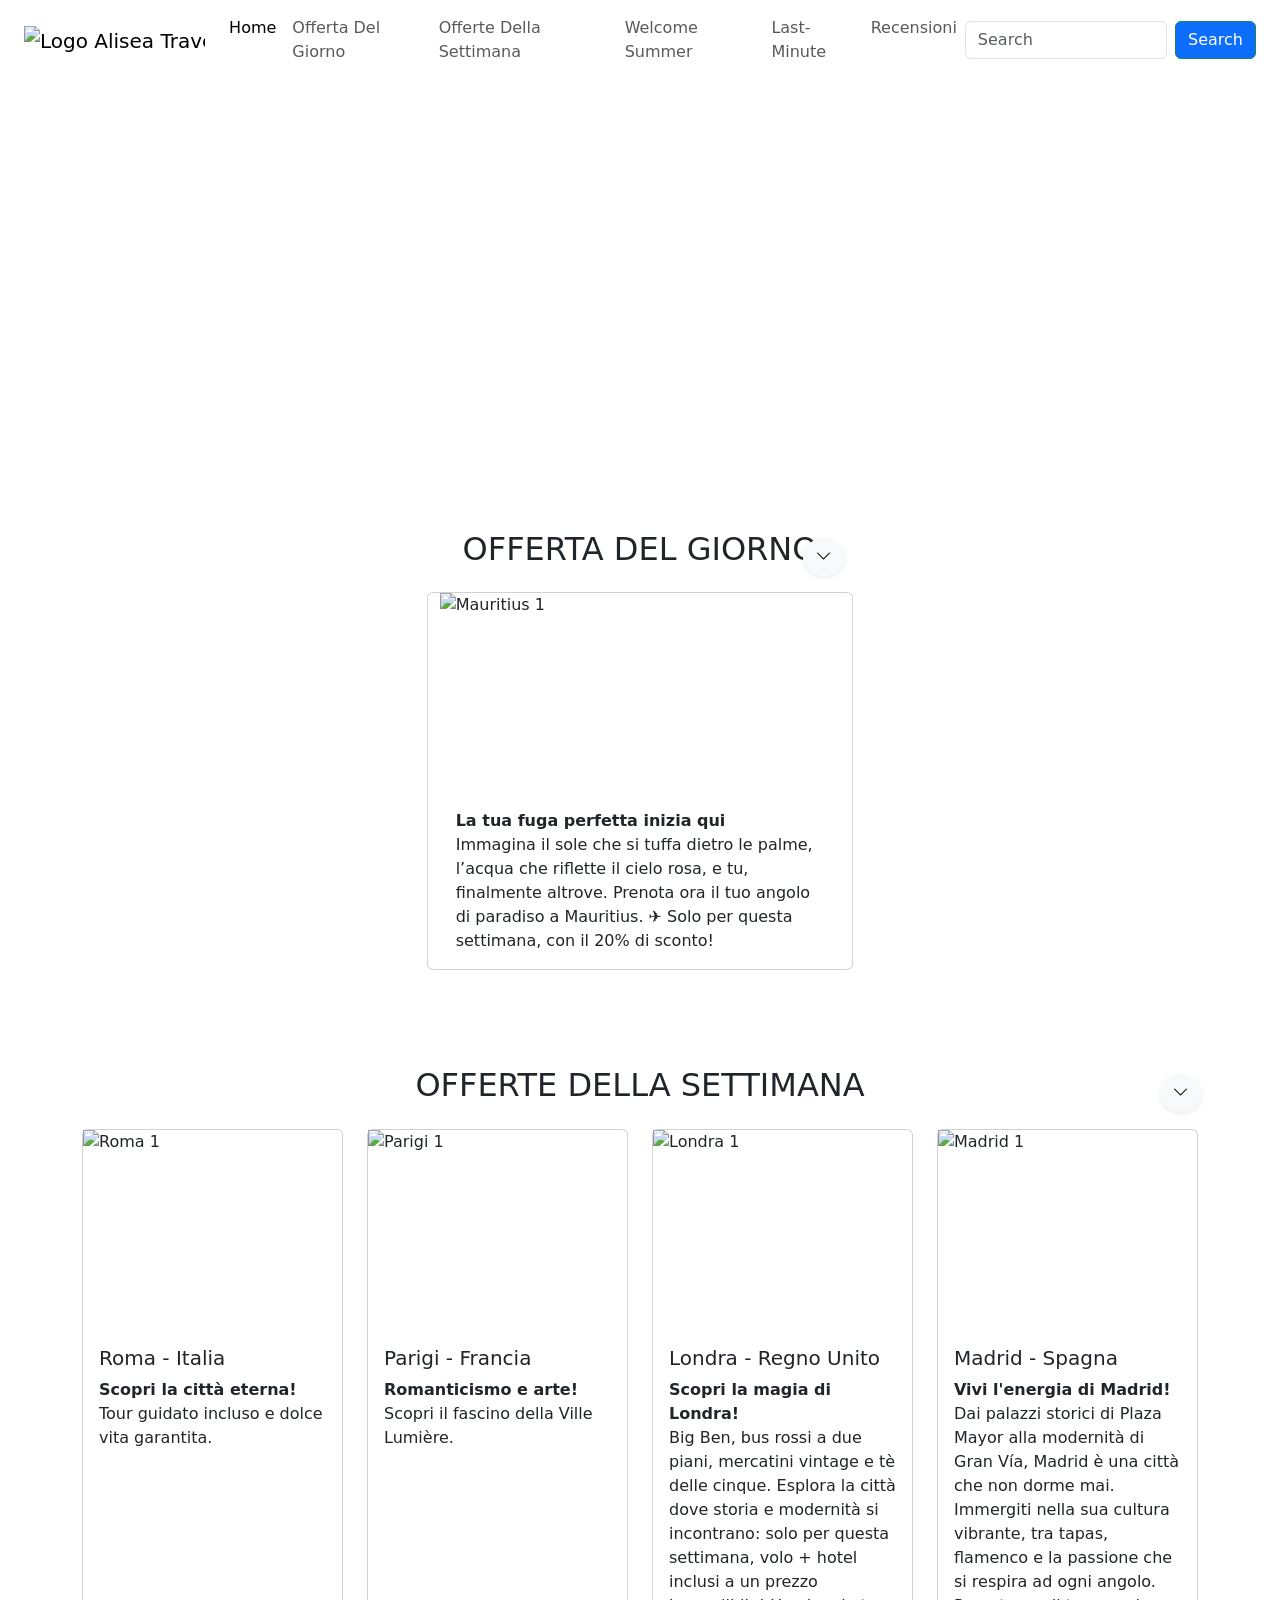
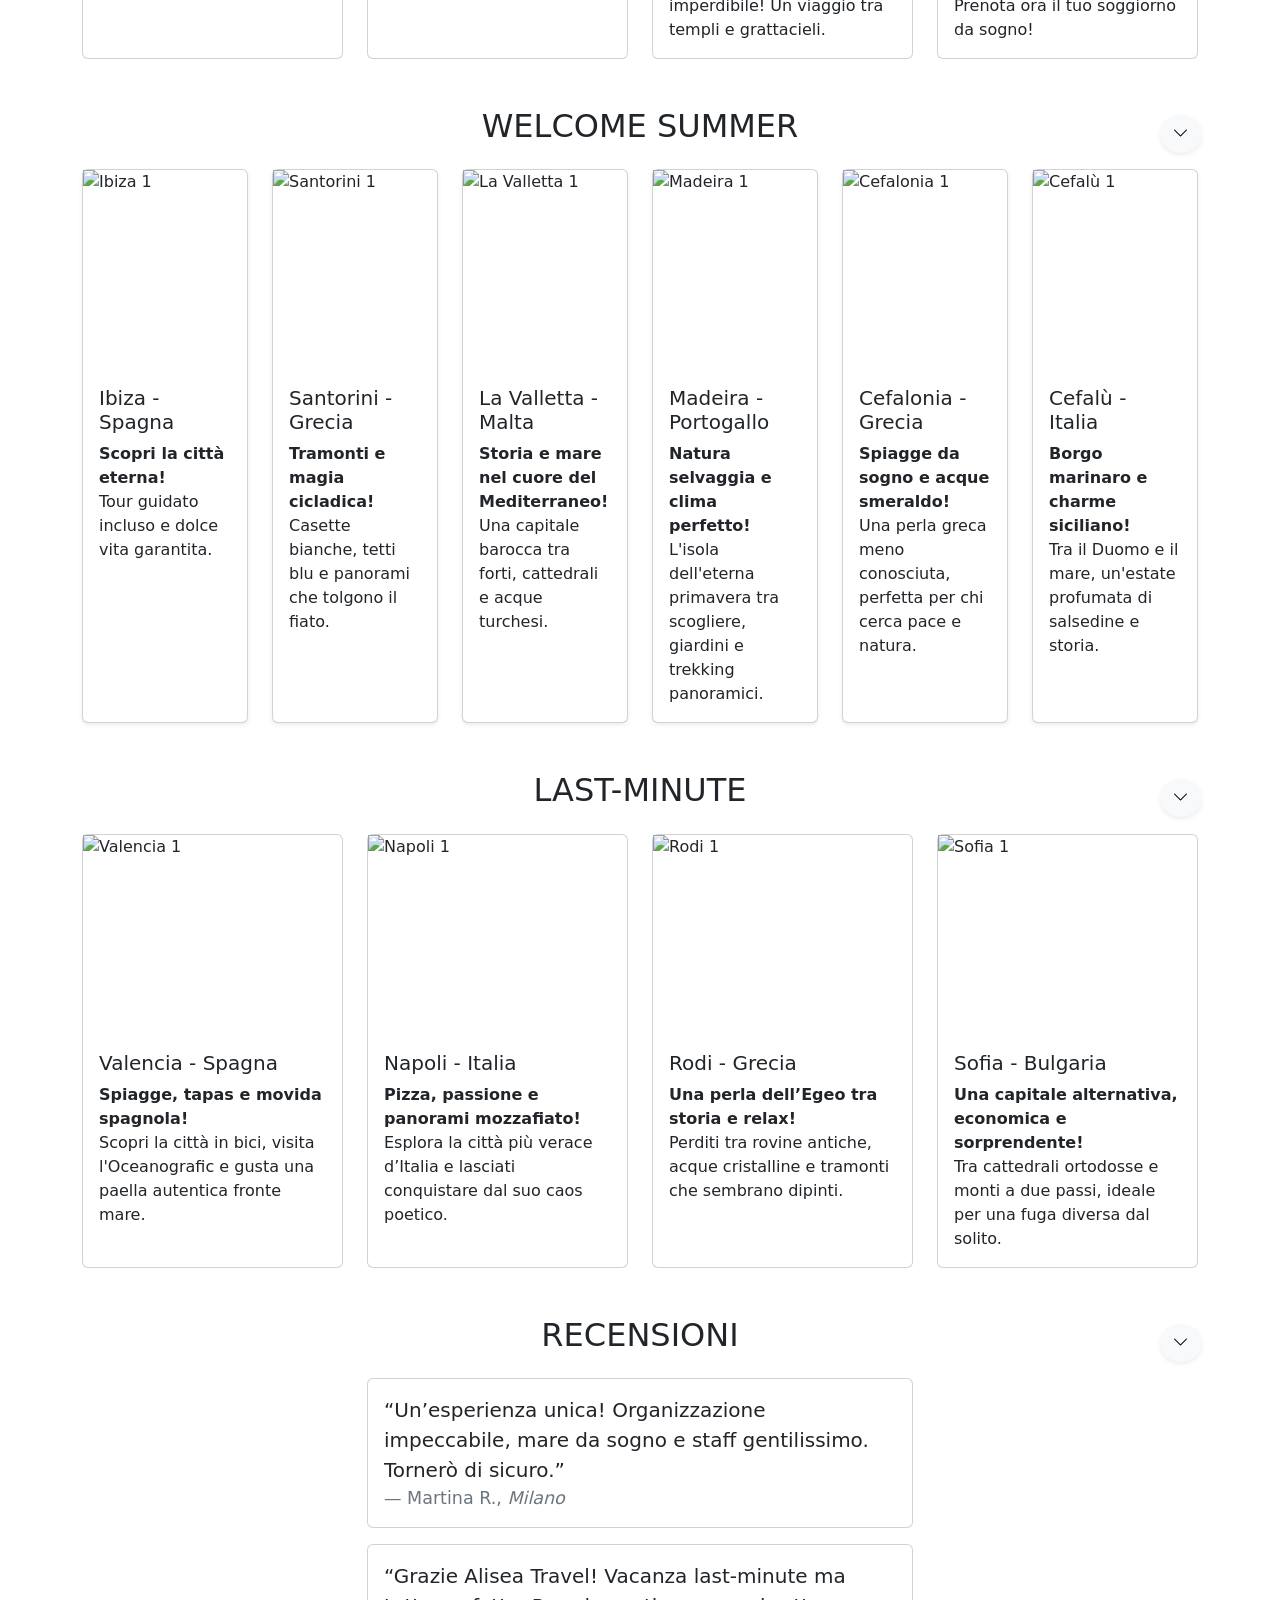
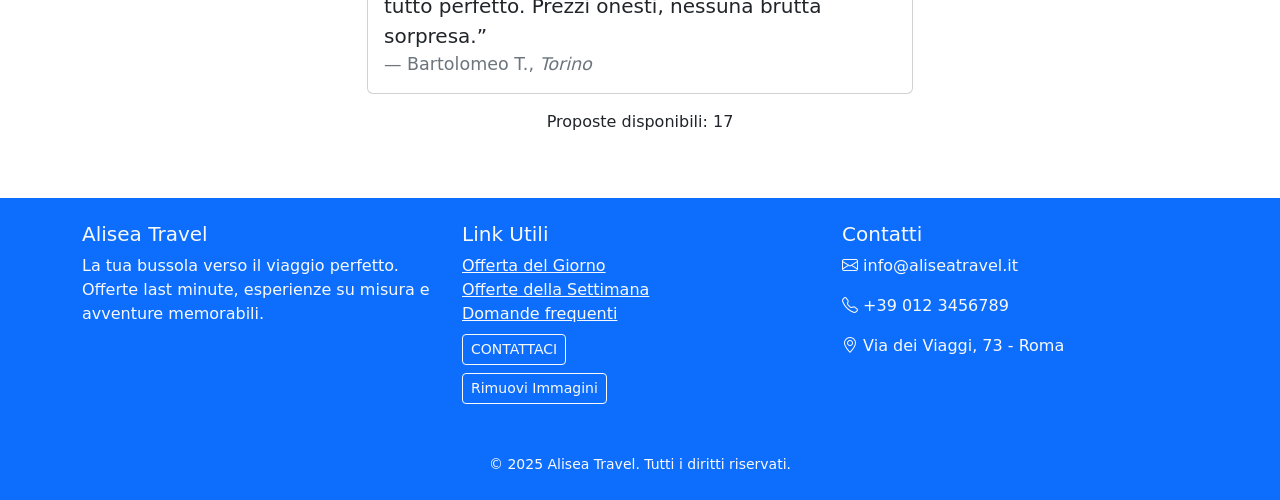
==== home.html @ 432b744c "Interfaccia responsive di AliSea Travel - Simulazione Agenzia di Viaggi Come da consegna l'interfacc" ====
<!DOCTYPE html>
<html lang="it">

<head>
    <meta charset="UTF-8">
    <meta name="viewport" content="width=device-width, initial-scale=1.0">
    <title>Alisea Travel</title>
    <!-- Bootstrap CSS -->
    <link href="https://cdn.jsdelivr.net/npm/bootstrap@5.3.0-alpha1/dist/css/bootstrap.min.css" rel="stylesheet">
    <!-- Bootstrap Icons -->
    <link href="https://cdn.jsdelivr.net/npm/bootstrap-icons/font/bootstrap-icons.css" rel="stylesheet">
    <!-- Mio CSS -->
    <link rel="stylesheet" href="home.css">
</head>

<body>

    <header class="container-fluid">
        <nav class="navbar navbar-expand-md navbar-light">
            <div class="container-fluid">
                <a class="navbar-brand" href="home.html">
                    <img src="img/logo1.png" alt="Logo Alisea Travel" width="120" height="120">
                </a>
                <button class="navbar-toggler" type="button" data-bs-toggle="collapse"
                    data-bs-target="#navbarSupportedContent" aria-controls="navbarSupportedContent"
                    aria-expanded="false" aria-label="Toggle navigation">
                    <span class="navbar-toggler-icon"></span>
                </button>
                <div class="collapse navbar-collapse" id="navbarSupportedContent">
                    <ul class="navbar-nav me-auto mb-2 mb-lg-0">
                        <li class="nav-item">
                            <a class="nav-link active" aria-current="page" href="home.html">Home</a>
                        </li>
                        <li class="nav-item">
                            <a class="nav-link" href="#offertaGiorno">Offerta Del Giorno</a>
                        </li>
                        <li class="nav-item">
                            <a class="nav-link" href="#offertaSettimana">Offerte Della Settimana</a>
                        </li>
                        <li class="nav-item">
                            <a class="nav-link" href="#welcomeSummer">Welcome Summer</a>
                        </li>
                        <li class="nav-item">
                            <a class="nav-link" href="#lastMinute">Last-Minute</a>
                        </li>
                        <li class="nav-item">
                            <a class="nav-link" href="#recensioni">Recensioni</a>
                        </li>
                    </ul>
                    <form class="d-flex" role="search">
                        <input class="form-control me-2" type="search" placeholder="Search" aria-label="Search" />
                        <button class="btn btn-outline-success bg-primary text-white" type="submit">Search</button>
                    </form>
                </div>
            </div>
        </nav>

        <section class="row">
            <!--JUMBOTRON/PRESENTAZIONE-->
            <section class="jumbotron d-flex align-items-center justify-content-center text-center text-white"
                style="height: 30vh; background-image: url('img/gif/jumbSea2.gif'); background-position: center; background-repeat: no-repeat;">
                <div class="container">
                    <!-- <h1 class="display-4 fw-bold">Alisea Travel</h1>
                <p class="lead fst-italic">Dove ogni viaggio è un racconto da vivere</p> -->
                </div>
            </section>
        </section>
    </header>

    <main class="container-fluid flex-grow-1">

        <section class="row justify-content-center">
            <!-- SEZIONE OFFERTA DEL GIORNO -->
            <div id="offertaGiorno" class="d-none d-md-block mb-5 col-md-3 col-lg-4 position-relative">
                <!-- Bottone per chiudere -->
                <button class="btn btn-light rounded-circle shadow-sm position-absolute top-0 end-0 m-2"
                    onclick="toggleSezione('offertaGiorno', this)">
                    <i class="bi bi-chevron-down"></i>
                </button>

                <h2 class="text-center mb-4">OFFERTA DEL GIORNO</h2>
                <div class="row g-4 justify-content-center">

                    <!-- CARD 1 - MAURITIUS -->
                    <div class="card h-100">
                        <div id="carouselMauritius" class="carousel slide" data-bs-ride="carousel">
                            <div class="carousel-inner">
                                <div class="carousel-item active">
                                    <img src="img/offertaGiorno/offertaGiorno0.jpg"
                                        class="d-block w-100 card-img-carousel" alt="Mauritius 1">
                                </div>
                                <div class="carousel-item">
                                    <img src="img/offertaGiorno/offertaGiorno1.jpg"
                                        class="d-block w-100 card-img-carousel" alt="Mauritius 2">
                                </div>
                                <div class="carousel-item">
                                    <img src="img/offertaGiorno/offertaGiorno2.jpg"
                                        class="d-block w-100 card-img-carousel" alt="Mauritius 3">
                                </div>
                            </div>
                            <button class="carousel-control-prev" type="button" data-bs-target="#carouselMauritius"
                                data-bs-slide="prev">
                                <span class="carousel-control-prev-icon"></span>
                            </button>
                            <button class="carousel-control-next" type="button" data-bs-target="#carouselMauritius"
                                data-bs-slide="next">
                                <span class="carousel-control-next-icon"></span>
                            </button>
                        </div>

                        <div class="card-body">
                            <p class="card-text">
                                <strong>La tua fuga perfetta inizia qui</strong><br>
                                Immagina il sole che si tuffa dietro le palme, l’acqua che riflette il cielo rosa, e
                                tu, finalmente altrove. Prenota ora il tuo angolo di paradiso a Mauritius. ✈️ Solo
                                per questa settimana, con il 20% di sconto!
                            </p>
                        </div>
                    </div>
                </div> <!-- fine .row g-4 -->
            </div> <!-- fine #offertaGiorno -->
        </section>



        <!-- SEZIONE OFFERTE DELLA SETTIMANA -->
        <section id="offertaSettimana" class="container my-5 position-relative">
            <!-- Bottone per chiudere -->
            <button class="btn btn-light rounded-circle shadow-sm position-absolute top-0 end-0 m-2"
                onclick="toggleSezione('offertaSettimana', this)">
                <i class="bi bi-chevron-down"></i>
            </button>
            <h2 class="text-center mb-4">OFFERTE DELLA SETTIMANA</h2>
            <div class="row g-4 justify-content-center">

                <!-- CARD 1 - ROMA -->
                <div class="col-sm-6 col-md-4 col-lg-3">
                    <div class="card h-100">
                        <div id="carouselRoma" class="carousel slide" data-bs-ride="carousel">
                            <div class="carousel-inner">
                                <div class="carousel-item active">
                                    <img src="img/offertaSettimana/roma/roma0.jpg"
                                        class="d-block w-100 card-img-carousel" alt="Roma 1">
                                </div>
                                <div class="carousel-item">
                                    <img src="img/offertaSettimana/roma/roma1.jpg"
                                        class="d-block w-100 card-img-carousel" alt="Roma 2">
                                </div>
                                <div class="carousel-item">
                                    <img src="img/offertaSettimana/roma/roma2.jpg"
                                        class="d-block w-100 card-img-carousel" alt="Roma 3">
                                </div>
                            </div>
                            <button class="carousel-control-prev" type="button" data-bs-target="#carouselRoma"
                                data-bs-slide="prev">
                                <span class="carousel-control-prev-icon"></span>
                            </button>
                            <button class="carousel-control-next" type="button" data-bs-target="#carouselRoma"
                                data-bs-slide="next">
                                <span class="carousel-control-next-icon"></span>
                            </button>
                        </div>
                        <div class="card-body">
                            <h5 class="card-title">Roma - Italia</h5>
                            <p class="card-text"><strong>Scopri la città eterna!</strong><br>
                                Tour guidato incluso e dolce vita garantita.</p>
                        </div>
                    </div>
                </div>

                <!-- CARD 2 - PARIGI -->
                <div class="col-sm-6 col-md-4 col-lg-3">
                    <div class="card h-100">
                        <div id="carouselParigi" class="carousel slide" data-bs-ride="carousel">
                            <div class="carousel-inner">
                                <div class="carousel-item active">
                                    <img src="img/offertaSettimana/parigi/parigi0.jpg"
                                        class="d-block w-100 card-img-carousel" alt="Parigi 1">
                                </div>
                                <div class="carousel-item">
                                    <img src="img/offertaSettimana/parigi/parigi1.jpg"
                                        class="d-block w-100 card-img-carousel" alt="Parigi 2">
                                </div>
                                <div class="carousel-item">
                                    <img src="img/offertaSettimana/parigi/parigi2.jpg"
                                        class="d-block w-100 card-img-carousel" alt="Parigi 3">
                                </div>
                            </div>
                            <button class="carousel-control-prev" type="button" data-bs-target="#carouselParigi"
                                data-bs-slide="prev">
                                <span class="carousel-control-prev-icon"></span>
                            </button>
                            <button class="carousel-control-next" type="button" data-bs-target="#carouselParigi"
                                data-bs-slide="next">
                                <span class="carousel-control-next-icon"></span>
                            </button>
                        </div>
                        <div class="card-body">
                            <h5 class="card-title">Parigi - Francia</h5>
                            <p class="card-text"><strong>Romanticismo e arte!</strong><br>Scopri il fascino della
                                Ville Lumière.</p>
                        </div>
                    </div>
                </div>

                <!-- CARD 3 - LONDRA -->
                <div class="col-sm-6 col-md-4 col-lg-3">
                    <div class="card h-100">
                        <div id="carouselLondra" class="carousel slide" data-bs-ride="carousel">
                            <div class="carousel-inner">
                                <div class="carousel-item active">
                                    <img src="img/offertaSettimana/londra/londra0.jpg"
                                        class="d-block w-100 card-img-carousel" alt="Londra 1">
                                </div>
                                <div class="carousel-item">
                                    <img src="img/offertaSettimana/londra/londra1.jpg"
                                        class="d-block w-100 card-img-carousel" alt="Londra 2">
                                </div>
                                <div class="carousel-item">
                                    <img src="img/offertaSettimana/londra/londra2.jpg"
                                        class="d-block w-100 card-img-carousel" alt="Londra 3">
                                </div>
                            </div>
                            <button class="carousel-control-prev" type="button" data-bs-target="#carouselLondra"
                                data-bs-slide="prev">
                                <span class="carousel-control-prev-icon"></span>
                            </button>
                            <button class="carousel-control-next" type="button" data-bs-target="#carouselLondra"
                                data-bs-slide="next">
                                <span class="carousel-control-next-icon"></span>
                            </button>
                        </div>
                        <div class="card-body">
                            <h5 class="card-title">Londra - Regno Unito</h5>
                            <p class="card-text"><strong>Scopri la magia di Londra!</strong><br>
                                Big Ben, bus rossi a due piani, mercatini vintage e tè delle cinque. Esplora la
                                città dove storia e modernità si incontrano: solo per questa settimana, volo + hotel
                                inclusi a un prezzo imperdibile! Un viaggio tra templi
                                e grattacieli.</p>
                        </div>
                    </div>
                </div>

                <!-- CARD 4 - MADRID -->
                <div class="col-sm-6 col-md-4 col-lg-3">
                    <div class="card h-100">
                        <div id="carouselMadrid" class="carousel slide" data-bs-ride="carousel">
                            <div class="carousel-inner">
                                <div class="carousel-item active">
                                    <img src="img/offertaSettimana/madrid/madrid0.jpg"
                                        class="d-block w-100 card-img-carousel" alt="Madrid 1">
                                </div>
                                <div class="carousel-item">
                                    <img src="img/offertaSettimana/madrid/madrid1.jpg"
                                        class="d-block w-100 card-img-carousel" alt="Madrid 2">
                                </div>
                                <div class="carousel-item">
                                    <img src="img/offertaSettimana/madrid/madrid2.jpg"
                                        class="d-block w-100 card-img-carousel" alt="Madrid 3">
                                </div>
                            </div>
                            <button class="carousel-control-prev" type="button" data-bs-target="#carouselMadrid"
                                data-bs-slide="prev">
                                <span class="carousel-control-prev-icon"></span>
                            </button>
                            <button class="carousel-control-next" type="button" data-bs-target="#carouselMadrid"
                                data-bs-slide="next">
                                <span class="carousel-control-next-icon"></span>
                            </button>
                        </div>
                        <div class="card-body">
                            <h5 class="card-title">Madrid - Spagna</h5>
                            <p class="card-text"><strong>Vivi l'energia di Madrid!</strong><br>
                                Dai palazzi storici di Plaza Mayor alla modernità di Gran Vía, Madrid è una città
                                che non dorme mai. Immergiti nella sua cultura vibrante, tra tapas, flamenco e la
                                passione che si respira ad ogni angolo. Prenota ora il tuo soggiorno da sogno!</p>
                        </div>
                    </div>
                </div>

            </div>
        </section>


        <!-- SEZIONE WELCOME SUMMER -->
        <section id="welcomeSummer" class="container my-5 position-relative">
            <!-- Bottone per chiudere -->
            <button class="btn btn-light rounded-circle shadow-sm position-absolute top-0 end-0 m-2"
                onclick="toggleSezione('welcomeSummer', this)">
                <i class="bi bi-chevron-down"></i>
            </button>
            <h2 class="text-center mb-4">WELCOME SUMMER</h2>
            <div class="row g-4 justify-content-center">

                <!-- CARD 1 - IBIZA -->
                <div class="col-sm-6 col-md-4 col-lg-2">
                    <div class="card h-100 shadow-sm hover-shadow">
                        <div id="carouselIbiza" class="carousel slide" data-bs-ride="carousel">
                            <div class="carousel-inner">
                                <div class="carousel-item active">
                                    <img src="img/welcomeSummer/ibiza/ibiza0.jpg"
                                        class="d-block w-100 card-img-carousel" alt="Ibiza 1">
                                </div>
                                <div class="carousel-item">
                                    <img src="img/welcomeSummer/ibiza/ibiza1.jpg"
                                        class="d-block w-100 card-img-carousel" alt="Ibiza 2">
                                </div>
                                <div class="carousel-item">
                                    <img src="img/welcomeSummer/ibiza/ibiza2.jpg"
                                        class="d-block w-100 card-img-carousel" alt="Ibiza 3">
                                </div>
                            </div>
                            <button class="carousel-control-prev" type="button" data-bs-target="#carouselIbiza"
                                data-bs-slide="prev">
                                <span class="carousel-control-prev-icon"></span>
                            </button>
                            <button class="carousel-control-next" type="button" data-bs-target="#carouselIbiza"
                                data-bs-slide="next">
                                <span class="carousel-control-next-icon"></span>
                            </button>
                        </div>
                        <div class="card-body">
                            <h5 class="card-title">Ibiza - Spagna</h5>
                            <p class="card-text"><strong>Scopri la città eterna!</strong><br>Tour guidato incluso e
                                dolce vita garantita.</p>
                        </div>
                    </div>
                </div>

                <!-- CARD 2 - SANTORINI -->
                <div class="col-sm-6 col-md-4 col-lg-2">
                    <div class="card h-100 shadow-sm hover-shadow">
                        <div id="carouselSantorini" class="carousel slide" data-bs-ride="carousel">
                            <div class="carousel-inner">
                                <div class="carousel-item active">
                                    <img src="img/welcomeSummer/santorini/santorini0.jpg"
                                        class="d-block w-100 card-img-carousel" alt="Santorini 1">
                                </div>
                                <div class="carousel-item">
                                    <img src="img/welcomeSummer/santorini/santorini1.jpg"
                                        class="d-block w-100 card-img-carousel" alt="Santorini 1">
                                </div>
                                <div class="carousel-item">
                                    <img src="img/welcomeSummer/santorini/santorini2.jpg"
                                        class="d-block w-100 card-img-carousel" alt="Santorini 1">
                                </div>
                            </div>
                            <button class="carousel-control-prev" type="button" data-bs-target="#carouselSantorini"
                                data-bs-slide="prev">
                                <span class="carousel-control-prev-icon"></span>
                            </button>
                            <button class="carousel-control-next" type="button" data-bs-target="#carouselSantorini"
                                data-bs-slide="next">
                                <span class="carousel-control-next-icon"></span>
                            </button>
                        </div>
                        <div class="card-body">
                            <h5 class="card-title">Santorini - Grecia</h5>
                            <p class="card-text"><strong>Tramonti e magia cicladica!</strong><br>Casette bianche,
                                tetti blu e panorami che tolgono il fiato.</p>
                        </div>
                    </div>
                </div>

                <!-- CARD 3 - LA VALLETTA -->
                <div class="col-sm-6 col-md-4 col-lg-2">
                    <div class="card h-100 shadow-sm hover-shadow">
                        <div id="carouselLaValletta" class="carousel slide" data-bs-ride="carousel">
                            <div class="carousel-inner">
                                <div class="carousel-item active">
                                    <img src="img/welcomeSummer/laValletta/malta0.jpg"
                                        class="d-block w-100 card-img-carousel" alt="La Valletta 1">
                                </div>
                                <div class="carousel-item">
                                    <img src="img/welcomeSummer/laValletta/malta1.jpg"
                                        class="d-block w-100 card-img-carousel" alt="La Valletta 2">
                                </div>
                                <div class="carousel-item">
                                    <img src="img/welcomeSummer/laValletta/malta2.jpg"
                                        class="d-block w-100 card-img-carousel" alt="La Valletta 3">
                                </div>
                            </div>
                            <button class="carousel-control-prev" type="button" data-bs-target="#carouselLaValletta"
                                data-bs-slide="prev">
                                <span class="carousel-control-prev-icon"></span>
                            </button>
                            <button class="carousel-control-next" type="button" data-bs-target="#carouselLaValletta"
                                data-bs-slide="next">
                                <span class="carousel-control-next-icon"></span>
                            </button>
                        </div>
                        <div class="card-body">
                            <h5 class="card-title">La Valletta - Malta</h5>
                            <p class="card-text"><strong>Storia e mare nel cuore del Mediterraneo!</strong><br>Una
                                capitale barocca tra forti, cattedrali e acque turchesi.</p>
                        </div>
                    </div>
                </div>

                <!-- CARD 4 - MADEIRA -->
                <div class="col-sm-6 col-md-4 col-lg-2">
                    <div class="card h-100 shadow-sm hover-shadow">
                        <div id="carouselMadeira" class="carousel slide" data-bs-ride="carousel">
                            <div class="carousel-inner">
                                <div class="carousel-item active">
                                    <img src="img/welcomeSummer/madeira/madeira0.jpg"
                                        class="d-block w-100 card-img-carousel" alt="Madeira 1">
                                </div>
                                <div class="carousel-item">
                                    <img src="img/welcomeSummer/madeira/madeira1.jpg"
                                        class="d-block w-100 card-img-carousel" alt="Madeira 2">
                                </div>
                                <div class="carousel-item">
                                    <img src="img/welcomeSummer/madeira/madeira2.jpg"
                                        class="d-block w-100 card-img-carousel" alt="Madeira 3">
                                </div>
                            </div>
                            <button class="carousel-control-prev" type="button" data-bs-target="#carouselMadeira"
                                data-bs-slide="prev">
                                <span class="carousel-control-prev-icon"></span>
                            </button>
                            <button class="carousel-control-next" type="button" data-bs-target="#carouselMadeira"
                                data-bs-slide="next">
                                <span class="carousel-control-next-icon"></span>
                            </button>
                        </div>
                        <div class="card-body">
                            <h5 class="card-title">Madeira - Portogallo</h5>
                            <p class="card-text"><strong>Natura selvaggia e clima perfetto!</strong><br>L'isola
                                dell'eterna primavera tra scogliere, giardini e trekking panoramici.</p>
                        </div>
                    </div>
                </div>

                <!-- CARD 4 - CEFALONIA -->
                <div class="col-sm-6 col-md-4 col-lg-2">
                    <div class="card h-100 shadow-sm hover-shadow">
                        <div id="carouselCefalonia" class="carousel slide" data-bs-ride="carousel">
                            <div class="carousel-inner">
                                <div class="carousel-item active">
                                    <img src="img/welcomeSummer/cefalonia/cefalonia0.jpg"
                                        class="d-block w-100 card-img-carousel" alt="Cefalonia 1">
                                </div>
                                <div class="carousel-item">
                                    <img src="img/welcomeSummer/cefalonia/cefalonia1.jpg"
                                        class="d-block w-100 card-img-carousel" alt="Cefalonia 2">
                                </div>
                                <div class="carousel-item">
                                    <img src="img/welcomeSummer/cefalonia/cefalonia2.jpg"
                                        class="d-block w-100 card-img-carousel" alt="Cefalonia 3">
                                </div>
                            </div>
                            <button class="carousel-control-prev" type="button" data-bs-target="#carouselCefalonia"
                                data-bs-slide="prev">
                                <span class="carousel-control-prev-icon"></span>
                            </button>
                            <button class="carousel-control-next" type="button" data-bs-target="#carouselCefalonia"
                                data-bs-slide="next">
                                <span class="carousel-control-next-icon"></span>
                            </button>
                        </div>
                        <div class="card-body">
                            <h5 class="card-title">Cefalonia - Grecia</h5>
                            <p class="card-text"><strong>Spiagge da sogno e acque smeraldo!</strong><br>Una perla
                                greca meno conosciuta, perfetta per chi cerca pace e natura.</p>
                        </div>
                    </div>
                </div>

                <!-- CARD 4 - CEFALÚ -->
                <div class="col-sm-6 col-md-4 col-lg-2">
                    <div class="card h-100 shadow-sm hover-shadow">
                        <div id="carouselCefalu" class="carousel slide" data-bs-ride="carousel">
                            <div class="carousel-inner">
                                <div class="carousel-item active">
                                    <img src="img/welcomeSummer/cefalu/cefalu0.jpg"
                                        class="d-block w-100 card-img-carousel" alt="Cefalù 1">
                                </div>
                                <div class="carousel-item">
                                    <img src="img/welcomeSummer/cefalu/cefalu1.jpg"
                                        class="d-block w-100 card-img-carousel" alt="Cefalù 2">
                                </div>
                                <div class="carousel-item">
                                    <img src="img/welcomeSummer/cefalu/cefalu2.jpg"
                                        class="d-block w-100 card-img-carousel" alt="Cefalù 3">
                                </div>
                            </div>
                            <button class="carousel-control-prev" type="button" data-bs-target="#carouselCefalu"
                                data-bs-slide="prev">
                                <span class="carousel-control-prev-icon"></span>
                            </button>
                            <button class="carousel-control-next" type="button" data-bs-target="#carouselCefalu"
                                data-bs-slide="next">
                                <span class="carousel-control-next-icon"></span>
                            </button>
                        </div>
                        <div class="card-body">
                            <h5 class="card-title">Cefalù - Italia</h5>
                            <p class="card-text"><strong>Borgo marinaro e charme siciliano!</strong><br>Tra il Duomo
                                e il mare, un'estate profumata di salsedine e storia.</p>
                        </div>
                    </div>
                </div>
            </div>
        </section>

        <!--SEZIONE LAST MINUTE-->
        <section id="lastMinute" class="container my-5 position-relative">
            <!-- Bottone per chiudere -->
            <button class="btn btn-light rounded-circle shadow-sm position-absolute top-0 end-0 m-2"
                onclick="toggleSezione('lastMinute', this)">
                <i class="bi bi-chevron-down"></i>
            </button>
            <h2 class="text-center mb-4">LAST-MINUTE</h2>
            <div class="row g-4 justify-content-center">

                <!-- CARD 1 - VALENCIA -->
                <div class="col-sm-6 col-md-4 col-lg-3">
                    <div class="card h-100">
                        <div id="carouselValencia" class="carousel slide" data-bs-ride="carousel">
                            <div class="carousel-inner">
                                <div class="carousel-item active">
                                    <img src="img/lastMinute/valencia/valencia0.jpg"
                                        class="d-block w-100 card-img-carousel" alt="Valencia 1">
                                </div>
                                <div class="carousel-item">
                                    <img src="img/lastMinute/valencia/valencia1.jpg"
                                        class="d-block w-100 card-img-carousel" alt="Valencia 2">
                                </div>
                            </div>
                            <button class="carousel-control-prev" type="button" data-bs-target="#carouselValencia"
                                data-bs-slide="prev">
                                <span class="carousel-control-prev-icon"></span>
                            </button>
                            <button class="carousel-control-next" type="button" data-bs-target="#carouselValencia"
                                data-bs-slide="next">
                                <span class="carousel-control-next-icon"></span>
                            </button>
                        </div>
                        <div class="card-body">
                            <h5 class="card-title">Valencia - Spagna</h5>
                            <p class="card-text"><strong>Spiagge, tapas e movida spagnola!</strong><br>
                                Scopri la città in bici, visita l'Oceanografic e gusta una paella autentica fronte
                                mare.</p>
                        </div>
                    </div>
                </div>

                <!-- CARD 2 - NAPOLI -->
                <div class="col-sm-6 col-md-4 col-lg-3">
                    <div class="card h-100">
                        <div id="carouselNapoli" class="carousel slide" data-bs-ride="carousel">
                            <div class="carousel-inner">
                                <div class="carousel-item active">
                                    <img src="img/lastMinute/napoli/napoli0.jpg" class="d-block w-100 card-img-carousel"
                                        alt="Napoli 1">
                                </div>
                                <div class="carousel-item">
                                    <img src="img/lastMinute/napoli/napoli1.jpg" class="d-block w-100 card-img-carousel"
                                        alt="Napoli 2">
                                </div>
                            </div>
                            <button class="carousel-control-prev" type="button" data-bs-target="#carouselNapoli"
                                data-bs-slide="prev">
                                <span class="carousel-control-prev-icon"></span>
                            </button>
                            <button class="carousel-control-next" type="button" data-bs-target="#carouselNapoli"
                                data-bs-slide="next">
                                <span class="carousel-control-next-icon"></span>
                            </button>
                        </div>
                        <div class="card-body">
                            <h5 class="card-title">Napoli - Italia</h5>
                            <p class="card-text"><strong>Pizza, passione e panorami mozzafiato!</strong><br>
                                Esplora la città più verace d’Italia e lasciati conquistare dal suo caos poetico.
                            </p>
                        </div>
                    </div>
                </div>

                <!-- CARD 3 - RODI -->
                <div class="col-sm-6 col-md-4 col-lg-3">
                    <div class="card h-100">
                        <div id="carouselRodi" class="carousel slide" data-bs-ride="carousel">
                            <div class="carousel-inner">
                                <div class="carousel-item active">
                                    <img src="img/lastMinute/rodi/rodi0.jpg" class="d-block w-100 card-img-carousel"
                                        alt="Rodi 1">
                                </div>
                                <div class="carousel-item">
                                    <img src="img/lastMinute/rodi/rodi1.jpg" class="d-block w-100 card-img-carousel"
                                        alt="Rodi 2">
                                </div>
                            </div>
                            <button class="carousel-control-prev" type="button" data-bs-target="#carouselRodi"
                                data-bs-slide="prev">
                                <span class="carousel-control-prev-icon"></span>
                            </button>
                            <button class="carousel-control-next" type="button" data-bs-target="#carouselRodi"
                                data-bs-slide="next">
                                <span class="carousel-control-next-icon"></span>
                            </button>
                        </div>
                        <div class="card-body">
                            <h5 class="card-title">Rodi - Grecia</h5>
                            <p class="card-text"><strong>Una perla dell’Egeo tra storia e relax!</strong><br>
                                Perditi tra rovine antiche, acque cristalline e tramonti che sembrano dipinti.</p>
                        </div>
                    </div>
                </div>

                <!-- CARD 4 - SOFIA -->
                <div class="col-sm-6 col-md-4 col-lg-3">
                    <div class="card h-100">
                        <div id="carouselSofia" class="carousel slide" data-bs-ride="carousel">
                            <div class="carousel-inner">
                                <div class="carousel-item active">
                                    <img src="img/lastMinute/sofia/sofia0.jpg" class="d-block w-100 card-img-carousel"
                                        alt="Sofia 1">
                                </div>
                                <div class="carousel-item">
                                    <img src="img/lastMinute/sofia/sofia1.jpg" class="d-block w-100 card-img-carousel"
                                        alt="Sofia 2">
                                </div>
                            </div>
                            <button class="carousel-control-prev" type="button" data-bs-target="#carouselSofia"
                                data-bs-slide="prev">
                                <span class="carousel-control-prev-icon"></span>
                            </button>
                            <button class="carousel-control-next" type="button" data-bs-target="#carouselSofia"
                                data-bs-slide="next">
                                <span class="carousel-control-next-icon"></span>
                            </button>
                        </div>
                        <div class="card-body">
                            <h5 class="card-title">Sofia - Bulgaria</h5>
                            <p class="card-text"><strong>Una capitale alternativa, economica e
                                    sorprendente!</strong><br>
                                Tra cattedrali ortodosse e monti a due passi, ideale per una fuga diversa dal
                                solito.</p>
                        </div>
                    </div>
                </div>
            </div>
        </section>

        <!--SEZIONE TESTIMONIAL/COMMENTI UTENTI-->
        <section id="recensioni" class="container mb-5 position-relative">
            <div class="row justify-content-center">
                <div class="col-12 col-md-8 col-lg-6">
                    <!-- Bottone per chiudere -->
                    <button class="btn btn-light rounded-circle shadow-sm position-absolute top-0 end-0 m-2"
                        onclick="toggleSezione('recensioni', this)">
                        <i class="bi bi-chevron-down"></i>
                    </button>
                    <h2 class="text-center mb-4">RECENSIONI</h2>
                    <div class="card mb-3">
                        <div class="card-body">
                            <blockquote class="blockquote mb-0">
                                <p>“Un’esperienza unica! Organizzazione impeccabile, mare da sogno e staff gentilissimo.
                                    Tornerò di sicuro.”</p>
                                <footer class="blockquote-footer">Martina R., <cite title="Source Title">Milano</cite>
                                </footer>
                            </blockquote>
                        </div>
                    </div>
                    <div class="card mb-3">
                        <div class="card-body">
                            <blockquote class="blockquote mb-0">
                                <p>“Grazie Alisea Travel! Vacanza last-minute ma tutto perfetto. Prezzi onesti, nessuna
                                    brutta sorpresa.”</p>
                                <footer class="blockquote-footer">Bartolomeo T., <cite
                                        title="Source Title">Torino</cite>
                                </footer>
                            </blockquote>
                        </div>
                    </div>
                    <div>
                        <p id="contatoreCards" class="mx-auto text-center">Proposte disponibili: <span id="numeroCards">0</span></p>
                    </div>
                </div>
            </div>
        </section>
    </main>


    <footer class="bg-primary text-light py-4">
        <div class="container">
            <div class="row">

                <!-- Info aziendali -->
                <div class="col-md-4 mb-3">
                    <h5>Alisea Travel</h5>
                    <p>La tua bussola verso il viaggio perfetto. Offerte last minute, esperienze su misura e avventure
                        memorabili.</p>
                </div>

                <!-- Link rapidi -->
                <div class="col-md-4 mb-3">
                    <h5>Link Utili</h5>
                    <ul class="list-unstyled">
                        <li><a href="#offertaGiorno" class="text-light">Offerta del Giorno</a></li>
                        <li><a href="#offertaSettimana" class="text-light">Offerte della Settimana</a></li>
                        <li><a href="#faq" class="text-light">Domande frequenti</a></li>
                        <li><button class="btn btn-outline-light btn-sm mt-2" data-bs-toggle="modal"
                                data-bs-target="#modalContatti">CONTATTACI</button></li>
                        <li><button onclick="rimuoviCards('click')" class="btn btn-outline-light btn-sm mt-2"
                                data-bs-toggle="modal" data-bs-target="#">Rimuovi Immagini</button></li>
                    </ul>
                    <!-- Modal Contatti -->
                    <div class="modal fade" id="modalContatti" tabindex="-1" aria-labelledby="modalContattiLabel"
                        aria-hidden="true">
                        <div class="modal-dialog">
                            <div class="modal-content bg-dark">
                                <div class="modal-header">
                                    <h5 class="modal-title" id="modalContattiLabel">Contattaci</h5>
                                    <button type="button" class="btn-close" data-bs-dismiss="modal"
                                        aria-label="Chiudi"></button>
                                </div>
                                <div class="modal-body">
                                    <form id="formContatti">
                                        <div class="mb-3">
                                            <label for="emailUtente" class="form-label">Inserisci il tuo indirizzo
                                                email</label>
                                            <input type="email" class="form-control" id="emailUtente" required>
                                        </div>
                                        <button type="submit" class="btn btn-primary">Invia</button><button type="submit" class="btn btn-danger ms-1">Chiudi</button>
                                    </form>
                                </div>
                            </div>
                        </div>
                    </div>
                </div>

                <!-- Contatti -->
                <div class="col-md-4 mb-3">
                    <h5>Contatti</h5>
                    <p><i class="bi bi-envelope"></i> info@aliseatravel.it</p>
                    <p><i class="bi bi-telephone"></i> +39 012 3456789</p>
                    <p><i class="bi bi-geo-alt"></i> Via dei Viaggi, 73 - Roma</p>
                </div>
            </div>

            <!-- Copyright -->
            <div class="text-center mt-3">
                <small>&copy; 2025 Alisea Travel. Tutti i diritti riservati.</small>
            </div>
        </div>
    </footer>



    <!-- Bootstrap JS e Popper.js -->
    <script src="https://cdn.jsdelivr.net/npm/@popperjs/core@2.11.6/dist/umd/popper.min.js"></script>
    <script src="https://cdn.jsdelivr.net/npm/bootstrap@5.3.0-alpha1/dist/js/bootstrap.min.js"></script>
    <script src="myScript.js"></script>

</body>

</html>
---- home.css ----
.card-img-carousel {
  height: 200px;
  object-fit: cover;
  width: 100%;
}

.jumbotron {
  min-height: 50vh;
  padding: 2rem;
  background-size: cover;
}

.card {
  transition: all 0.3s ease-in-out; /*ease-in-out mostra gradualmente lo zoom ed il dezoom*/
}

.card:hover {
  transform: scale(1.02);
  box-shadow: 0 0.75rem 1.5rem rgba(0, 0, 0, 0.3);
  transition: all 0.3s ease-in-out;
  z-index: 2;
}
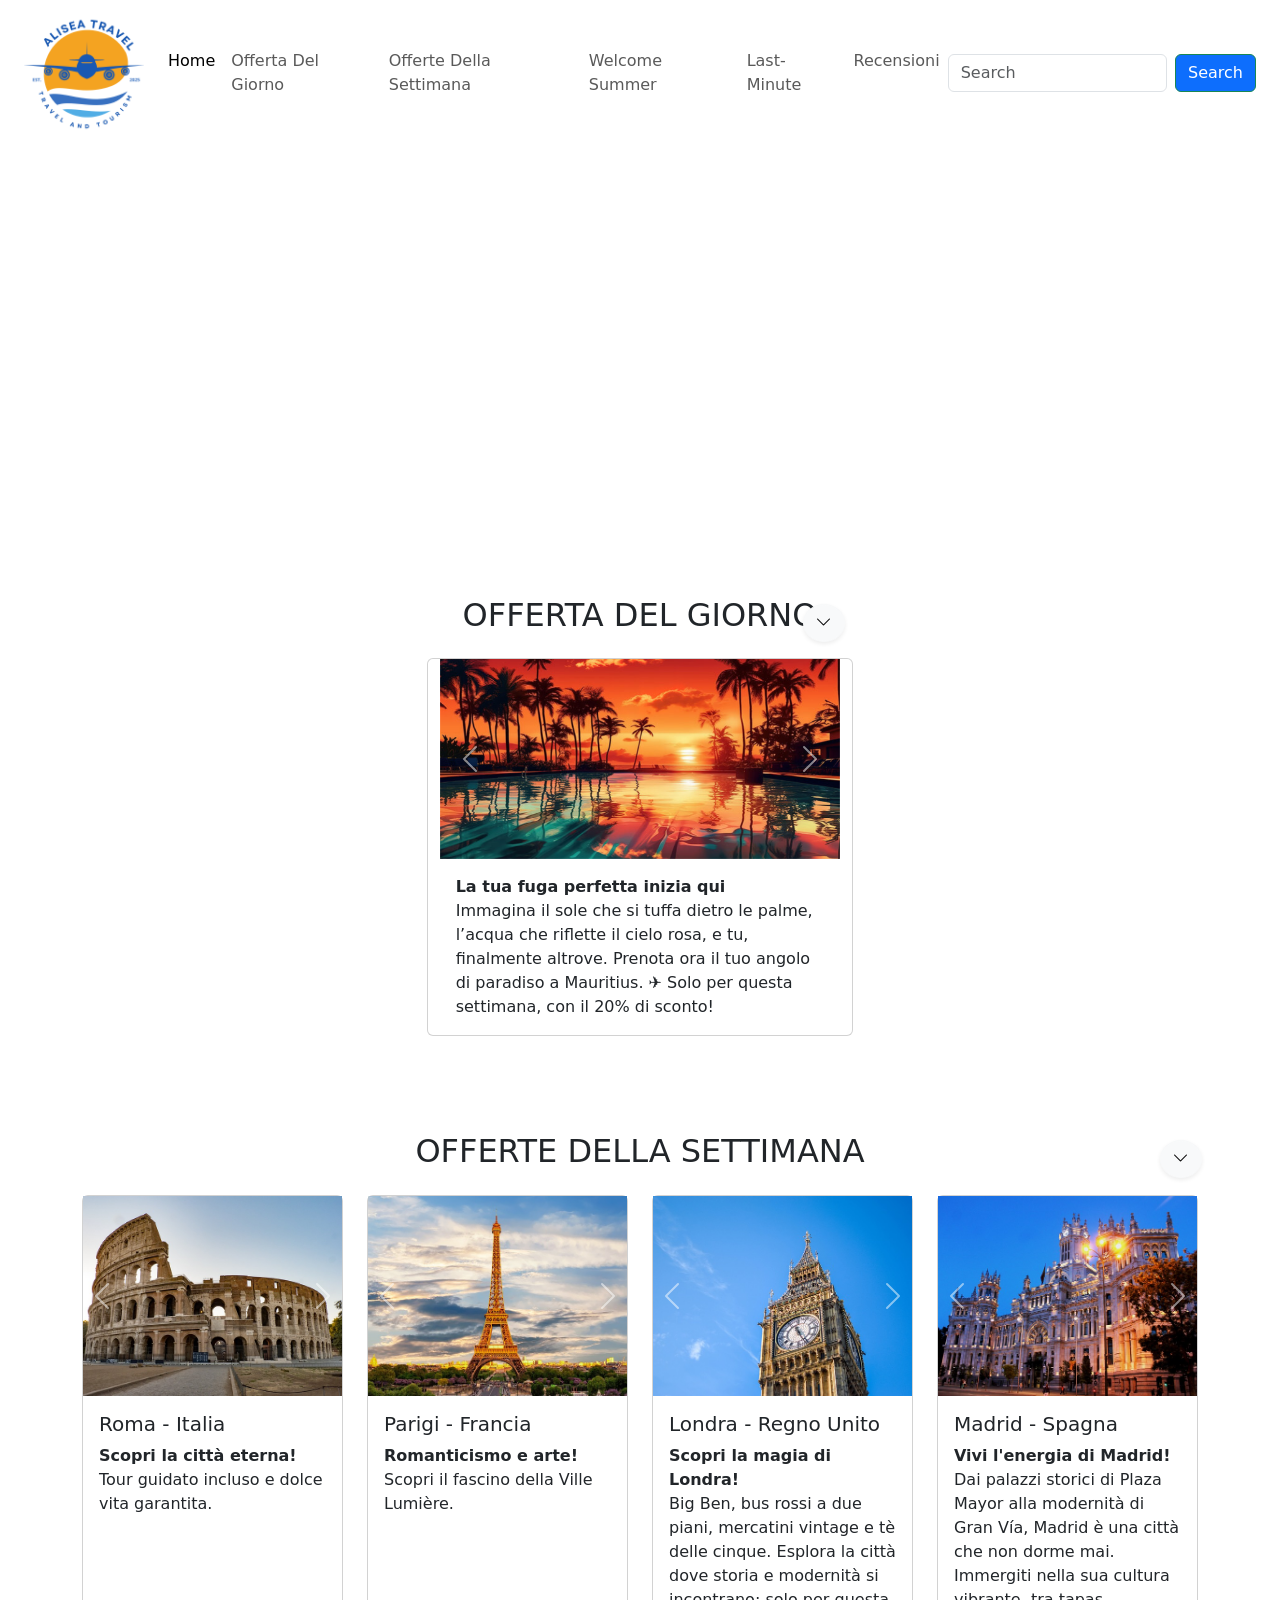
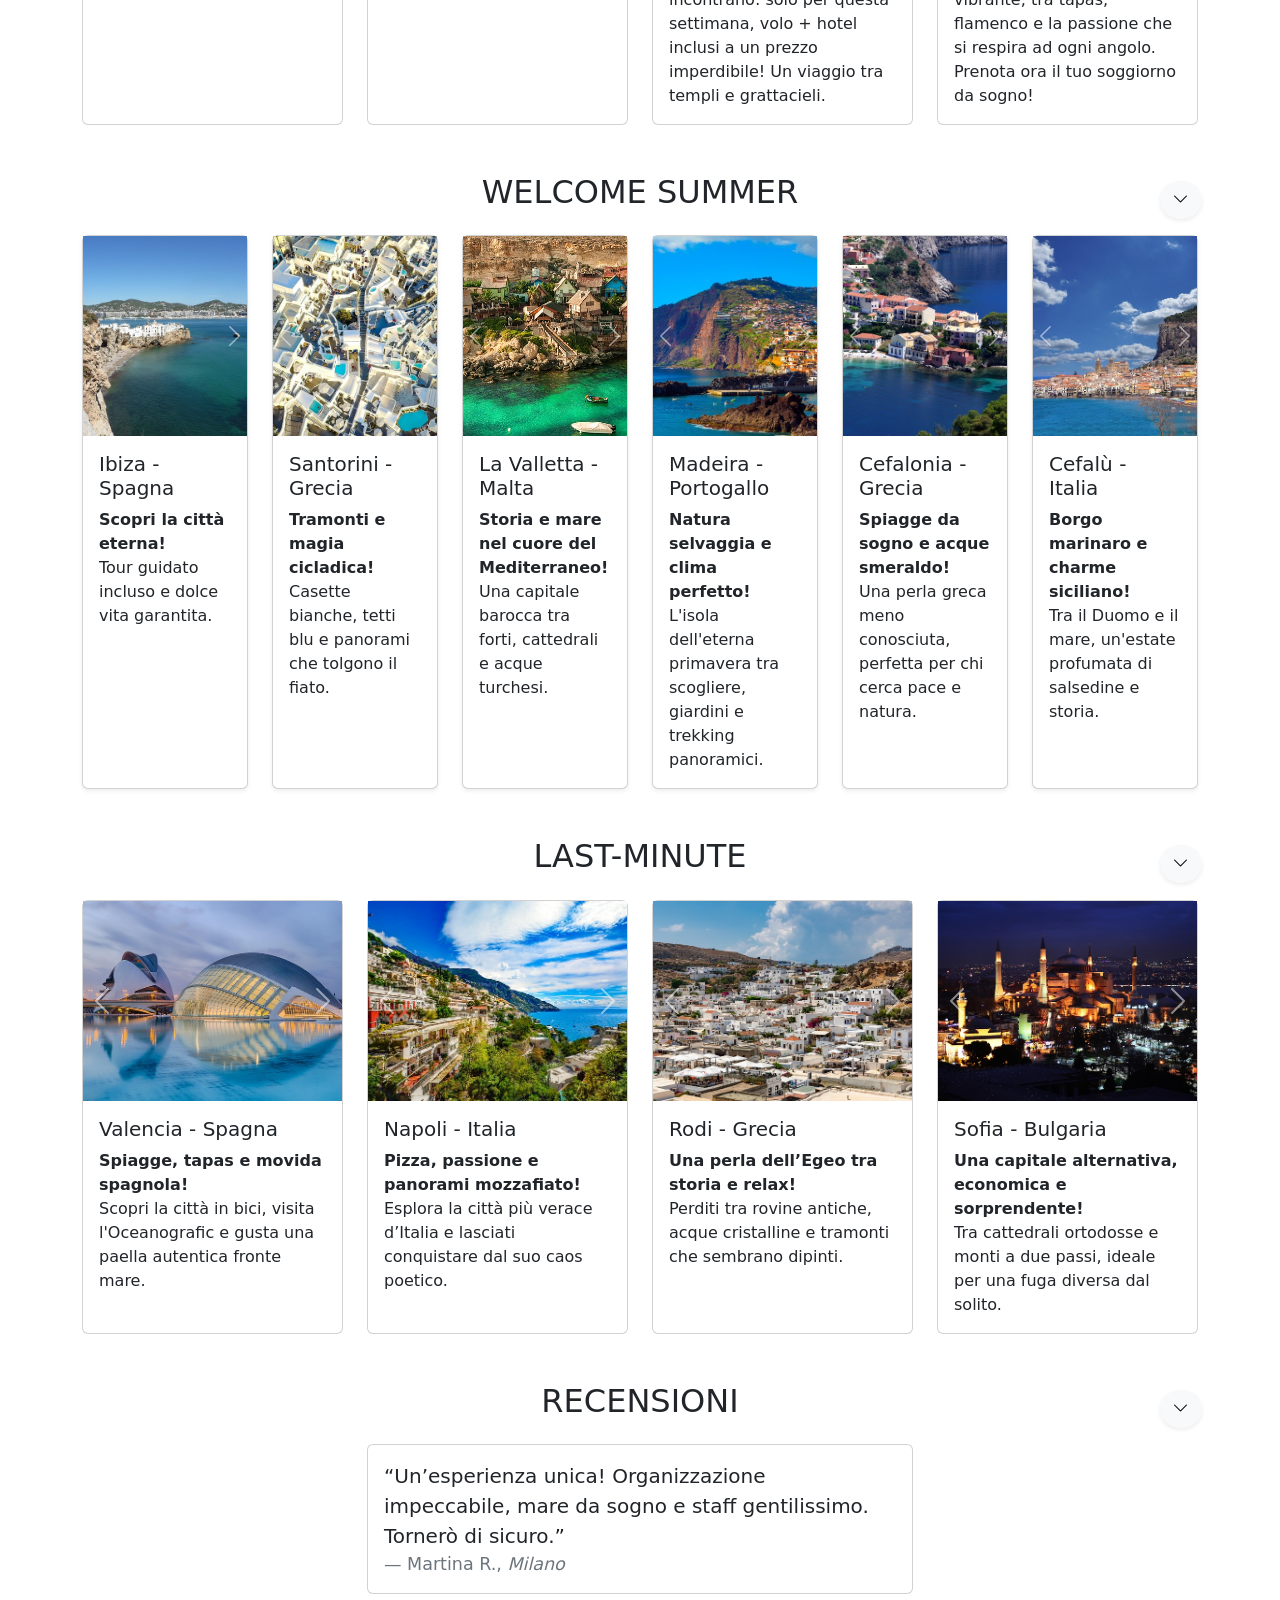
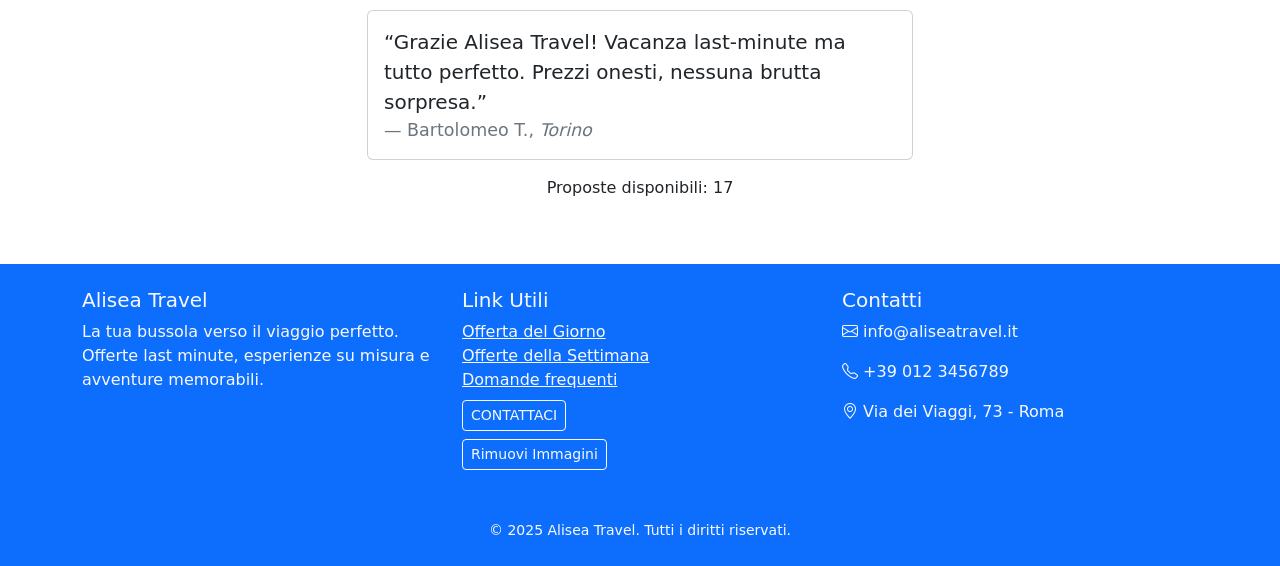
==== commit 5dddadca: "Fixed jumbo + redirect script" ====
--- a/home.html
+++ b/home.html
@@ -5,6 +5,8 @@
     <meta charset="UTF-8">
     <meta name="viewport" content="width=device-width, initial-scale=1.0">
     <title>Alisea Travel</title>
+    <!-- favicon -->
+    <link rel="icon" type="image/svg+xml" href="/img/logo1.png" />
     <!-- Bootstrap CSS -->
     <link href="https://cdn.jsdelivr.net/npm/bootstrap@5.3.0-alpha1/dist/css/bootstrap.min.css" rel="stylesheet">
     <!-- Bootstrap Icons -->
@@ -58,7 +60,7 @@
         <section class="row">
             <!--JUMBOTRON/PRESENTAZIONE-->
             <section class="jumbotron d-flex align-items-center justify-content-center text-center text-white"
-                style="height: 30vh; background-image: url('img/gif/jumbSea2.gif'); background-position: center; background-repeat: no-repeat;">
+                style="height: 30vh; background-image: url('img/gif/jumbSea2.1.gif'); background-position: center; background-repeat: no-repeat;">
                 <div class="container">
                     <!-- <h1 class="display-4 fw-bold">Alisea Travel</h1>
                 <p class="lead fst-italic">Dove ogni viaggio è un racconto da vivere</p> -->
